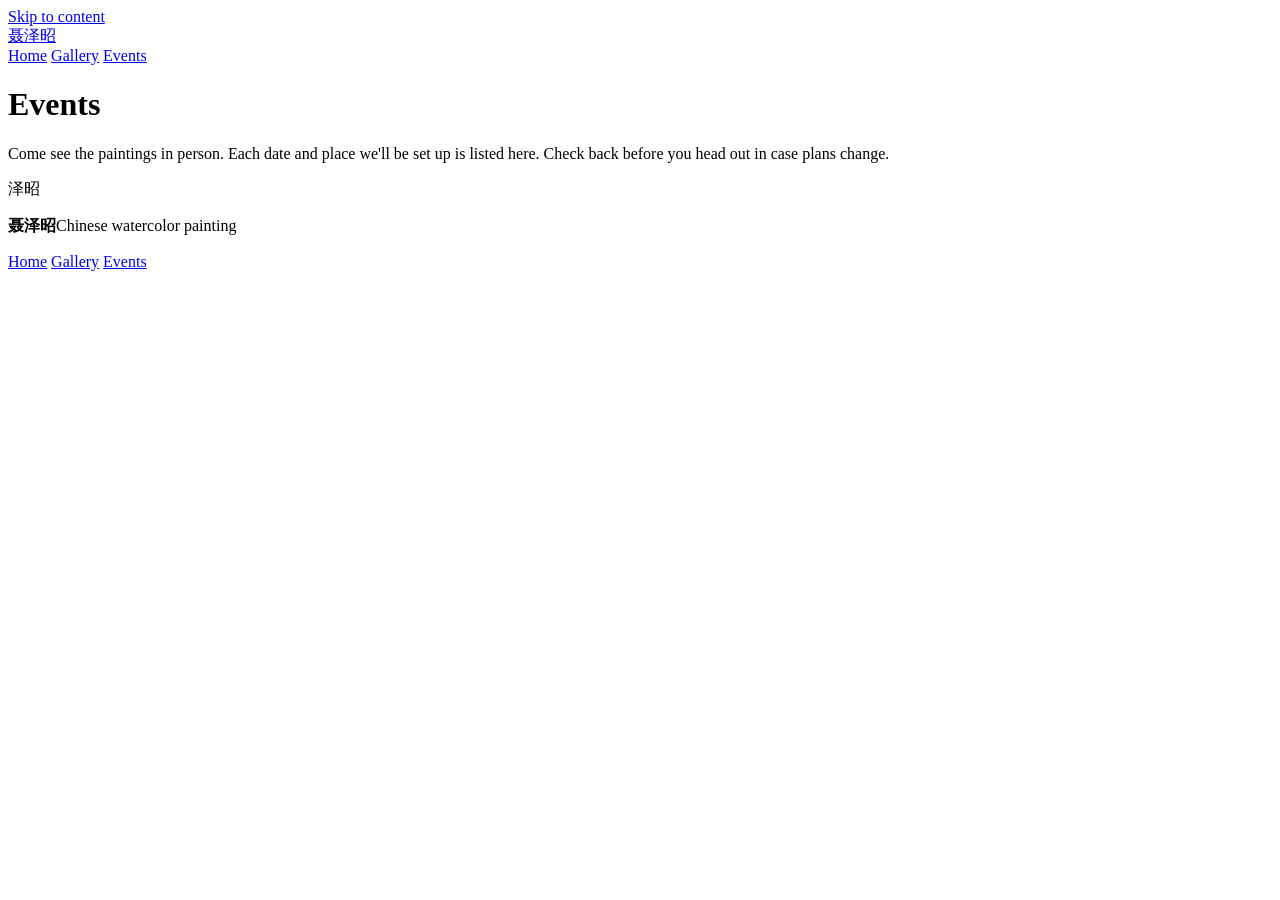
==== events.html @ cba64ff3 "Add files via upload" ====
<!doctype html>
<html lang="en">
<head>
<meta charset="utf-8">
<meta name="viewport" content="width=device-width, initial-scale=1, viewport-fit=cover">
<title>Events – 聂泽昭</title>
<meta name="description" content="Where to meet 聂泽昭 and see the paintings in person: dates and places for upcoming events.">
<meta name="theme-color" content="#ecefe8">
<meta property="og:type" content="website">
<meta property="og:title" content="Events – 聂泽昭">
<meta property="og:description" content="Where to meet 聂泽昭 and see the paintings in person: dates and places for upcoming events.">
<link rel="icon" href="favicon.svg" type="image/svg+xml">
<link rel="preconnect" href="https://fonts.googleapis.com">
<link rel="preconnect" href="https://fonts.gstatic.com" crossorigin>
<link rel="stylesheet" href="https://fonts.googleapis.com/css2?family=Newsreader:ital,opsz,wght@0,6..72,300..600;1,6..72,300..600&display=swap">
<link rel="stylesheet" href="https://fonts.googleapis.com/css2?family=Ma+Shan+Zheng&text=%E8%81%82%E6%B3%BD%E6%98%AD&display=swap">
<link rel="stylesheet" href="css/style.css">
</head>
<body>
<a class="skip" href="#main">Skip to content</a>
<header class="site-header">
  <div class="wrap">
    <a class="brand" href="index.html" lang="zh" aria-label="聂泽昭, home">聂泽昭</a>
    <nav class="nav" aria-label="Main">
      <a href="index.html">Home</a>
      <a href="gallery.html">Gallery</a>
      <a href="events.html" aria-current="page">Events</a>
    </nav>
  </div>
</header>
<main id="main">
  <div class="wrap page-head">
    <h1 class="page-title">Events</h1>
    <p class="page-intro">Come see the paintings in person. Each date and place we'll be set up is listed here. Check back before you head out in case plans change.</p>
  </div>
  <div class="wrap events-body">
    <div id="events-holder">
      <ol class="events" id="events"></ol>
    </div>
  </div>
</main>
<footer class="site-footer">
  <div class="wrap footer-grid">
    <div class="footer-id">
      <span class="seal seal-sm" lang="zh" aria-hidden="true"><span>泽</span><span>昭</span></span>
      <p><strong lang="zh">聂泽昭</strong>Chinese watercolor painting</p>
    </div>
    <nav class="footer-nav" aria-label="Footer">
      <a href="index.html">Home</a>
      <a href="gallery.html">Gallery</a>
      <a href="events.html">Events</a>
    </nav>
  </div>
</footer>
<script src="js/events-data.js"></script>
<script src="js/main.js"></script>
</body>
</html>
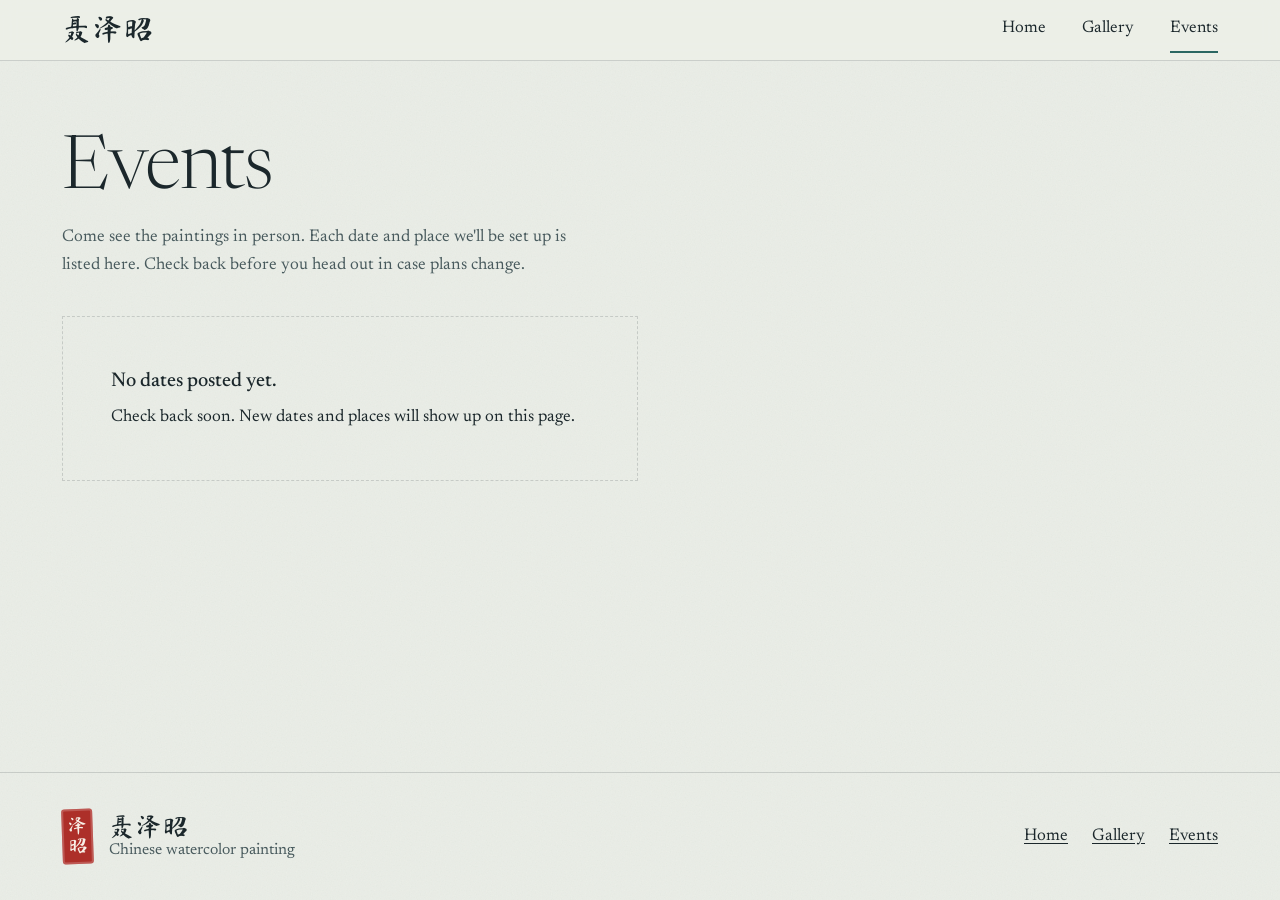
==== commit 8b8ec319: "Add files via upload" ====
--- a/events.html
+++ b/events.html
@@ -14,7 +14,7 @@
 <link rel="preconnect" href="https://fonts.gstatic.com" crossorigin>
 <link rel="stylesheet" href="https://fonts.googleapis.com/css2?family=Newsreader:ital,opsz,wght@0,6..72,300..600;1,6..72,300..600&display=swap">
 <link rel="stylesheet" href="https://fonts.googleapis.com/css2?family=Ma+Shan+Zheng&text=%E8%81%82%E6%B3%BD%E6%98%AD&display=swap">
-<link rel="stylesheet" href="css/style.css">
+<link rel="stylesheet" href="style.css">
 </head>
 <body>
 <a class="skip" href="#main">Skip to content</a>
@@ -52,7 +52,7 @@
     </nav>
   </div>
 </footer>
-<script src="js/events-data.js"></script>
-<script src="js/main.js"></script>
+<script src="events-data.js"></script>
+<script src="main.js"></script>
 </body>
 </html>
--- a/style.css
+++ b/style.css
@@ -0,0 +1,170 @@
+/* 聂泽昭 – Chinese watercolor painting. Site styles. */
+:root{
+  --paper:#ecefe8;
+  --paper-deep:#dfe4db;
+  --mat:#d3d9ce;
+  --ink:#1b272b;
+  --ink-soft:#485a5d;
+  --line:rgba(27,39,43,.16);
+  --jade:#2b6762;
+  --jade-deep:#1d4c48;
+  --seal:#ad2f29;
+  --brush:"Ma Shan Zheng","Kaiti SC","STKaiti","KaiTi","楷体",serif;
+  --serif:"Newsreader","Iowan Old Style","Palatino Linotype",Palatino,Georgia,serif;
+  --pad:clamp(1.1rem,4.5vw,3.25rem);
+  --max:1260px;
+  --gap:clamp(.7rem,1.6vw,1.25rem);
+}
+*,*::before,*::after{box-sizing:border-box}
+html{-webkit-text-size-adjust:100%;scroll-behavior:smooth}
+@media (prefers-reduced-motion:reduce){html{scroll-behavior:auto}}
+body{
+  margin:0;color:var(--ink);font-family:var(--serif);font-size:1.0625rem;line-height:1.65;
+  font-optical-sizing:auto;-webkit-font-smoothing:antialiased;
+  display:flex;flex-direction:column;min-height:100vh;min-height:100dvh;
+  background-color:var(--paper);
+  background-image:url("data:image/svg+xml,%3Csvg xmlns='http://www.w3.org/2000/svg' width='240' height='240'%3E%3Cfilter id='n'%3E%3CfeTurbulence type='fractalNoise' baseFrequency='.8' numOctaves='2' stitchTiles='stitch'/%3E%3CfeColorMatrix values='0 0 0 0 .1 0 0 0 0 .16 0 0 0 0 .17 0 0 0 .055 0'/%3E%3C/filter%3E%3Crect width='100%25' height='100%25' filter='url(%23n)'/%3E%3C/svg%3E");
+}
+main{flex:1 0 auto}
+img,video{max-width:100%}
+a{color:var(--jade);text-underline-offset:.2em}
+a:hover{color:var(--jade-deep)}
+:focus-visible{outline:3px solid var(--jade);outline-offset:3px}
+.sr{position:absolute;width:1px;height:1px;overflow:hidden;clip:rect(0 0 0 0);white-space:nowrap}
+.skip{position:absolute;left:1rem;top:-4rem;background:var(--ink);color:#fff;padding:.6rem 1rem;z-index:60}
+.skip:focus{top:1rem}
+.wrap{width:100%;max-width:var(--max);margin-inline:auto;padding-inline:var(--pad)}
+
+/* header */
+.site-header{position:sticky;top:0;z-index:20;background:rgba(236,239,232,.93);-webkit-backdrop-filter:blur(8px);backdrop-filter:blur(8px);border-bottom:1px solid var(--line);padding-top:env(safe-area-inset-top,0px)}
+.site-header .wrap{display:flex;align-items:center;justify-content:space-between;gap:1rem;min-height:3.75rem}
+.brand{font-family:var(--brush);font-size:1.85rem;line-height:1;color:var(--ink);text-decoration:none;letter-spacing:.04em}
+.brand:hover{color:var(--ink)}
+.nav{display:flex;gap:clamp(1.1rem,3.5vw,2.25rem)}
+.nav a{color:var(--ink);text-decoration:none;padding:.5rem 0;border-bottom:2px solid transparent;font-size:1.05rem}
+.nav a:hover{border-bottom-color:var(--line)}
+.nav a[aria-current="page"]{border-bottom-color:var(--jade)}
+
+/* seal (artist's chop) */
+.seal{display:inline-flex;flex-direction:column;align-items:center;justify-content:center;background:var(--seal);color:#f8f0e7;font-family:var(--brush);line-height:1.08;border-radius:3px;transform:rotate(-2deg);box-shadow:inset 0 0 0 2px rgba(255,255,255,.2)}
+.seal span{display:block}
+.seal-lg{font-size:clamp(1.7rem,2.6vw,2.5rem);padding:.45em .4em}
+.seal-sm{font-size:1.2rem;padding:.35em .32em}
+
+/* hero */
+.hero{padding-block:clamp(1.5rem,4.5vw,3.75rem) clamp(2rem,6vw,5rem)}
+.hero-grid{
+  display:grid;grid-template-columns:auto minmax(0,1fr) auto;grid-template-areas:"name copy frame";
+  gap:clamp(1.25rem,4.2vw,4rem);align-items:stretch;
+}
+.hero-name{grid-area:name;display:flex;flex-direction:column;align-items:center;justify-content:space-between;gap:1.5rem}
+.name-v{display:flex;flex-direction:column;align-items:center;font-family:var(--brush);font-weight:400;font-size:clamp(4.4rem,9.4vw,9rem);line-height:1.04;margin:0}
+.name-v .chars{display:flex;flex-direction:column;align-items:center}
+.name-v .chars span{display:block}
+.hero-copy{grid-area:copy;align-self:center;max-width:27rem}
+.descriptor{font-size:clamp(1.9rem,3.6vw,3rem);line-height:1.12;font-weight:300;letter-spacing:-.012em;margin:0 0 1.1rem}
+.lead{color:var(--ink-soft);margin:0 0 1.75rem;max-width:25rem}
+.actions{display:flex;flex-wrap:wrap;gap:.75rem}
+.btn{display:inline-block;padding:.8rem 1.35rem;border:1.5px solid var(--jade);border-radius:2px;text-decoration:none;font-size:1.02rem;line-height:1.2;min-height:2.75rem}
+.btn-solid{background:var(--jade);color:#f4f7f2}
+.btn-solid:hover{background:var(--jade-deep);border-color:var(--jade-deep);color:#fff}
+.btn-line{color:var(--jade)}
+.btn-line:hover{background:rgba(43,103,98,.09)}
+.frame{
+  grid-area:frame;position:relative;height:min(76vh,740px);aspect-ratio:5/7;background:var(--mat);
+  padding:clamp(.5rem,1.2vw,.9rem);box-shadow:0 22px 40px -26px rgba(27,39,43,.6),0 0 0 1px var(--line);
+}
+.frame-stack{position:relative;width:100%;height:100%;overflow:hidden}
+.frame-stack img{position:absolute;inset:0;width:100%;height:100%;object-fit:contain;opacity:0;transition:opacity 1.6s ease}
+.frame-stack img.is-on{opacity:1}
+
+/* sections */
+.band{padding-block:clamp(2.5rem,7vw,5.5rem)}
+.band-deep{background:var(--paper-deep);border-block:1px solid var(--line)}
+.section-head{display:flex;justify-content:space-between;align-items:baseline;gap:.75rem 1.5rem;flex-wrap:wrap;margin-bottom:clamp(1.25rem,3vw,2.25rem)}
+h2{font-weight:400;font-size:clamp(1.75rem,3.6vw,2.5rem);line-height:1.15;letter-spacing:-.008em;margin:0}
+
+/* paintings grid */
+.masonry{display:flex;gap:var(--gap);align-items:flex-start}
+.masonry .col{flex:1 1 0;min-width:0;display:flex;flex-direction:column;gap:var(--gap)}
+.art{margin:0}
+.art a{display:block;background:var(--mat);box-shadow:0 14px 22px -18px rgba(27,39,43,.7);line-height:0}
+.art img{display:block;width:100%;height:auto;transition:filter .2s ease}
+.art a:hover img{filter:brightness(1.04) saturate(1.05)}
+.art a:focus-visible{outline-offset:4px}
+
+/* video */
+.watch{display:grid;grid-template-columns:minmax(0,1fr) auto;gap:clamp(1.5rem,5vw,5rem);align-items:center}
+.watch p{color:var(--ink-soft);max-width:26rem;margin:.9rem 0 0}
+.video-frame{background:#101617;box-shadow:0 22px 40px -26px rgba(27,39,43,.7)}
+.video-frame video{display:block;height:min(78vh,640px);aspect-ratio:9/16;background:#101617}
+
+/* page headings */
+.page-head{padding-block:clamp(2rem,6vw,4.5rem) clamp(1.25rem,3vw,2.25rem)}
+h1.page-title{font-weight:300;font-size:clamp(2.6rem,7vw,4.6rem);line-height:1.04;letter-spacing:-.02em;margin:0 0 .9rem}
+.page-intro{color:var(--ink-soft);max-width:34rem;margin:0}
+.gallery-body{padding-bottom:clamp(3rem,8vw,6rem)}
+
+/* events */
+.events{list-style:none;margin:0;padding:0;border-top:1px solid var(--line)}
+.event{display:grid;grid-template-columns:5.5rem minmax(0,1fr);gap:1.25rem clamp(1rem,3vw,2.5rem);padding:1.6rem 0;border-bottom:1px solid var(--line)}
+.event-date{text-align:left;line-height:1.05}
+.event-date .m{display:block;font-size:1.05rem;color:var(--ink-soft)}
+.event-date .d{display:block;font-size:2.7rem;font-weight:300;letter-spacing:-.02em}
+.event-date .r{display:block;font-size:.95rem;color:var(--ink-soft);margin-top:.25rem}
+.event h3{font-weight:500;font-size:1.4rem;line-height:1.25;margin:0 0 .3rem}
+.event p{margin:.15rem 0;color:var(--ink-soft)}
+.event .links{margin-top:.6rem;display:flex;gap:1.25rem;flex-wrap:wrap}
+.events-empty{border:1.5px dashed var(--line);padding:clamp(1.5rem,5vw,3rem);max-width:36rem}
+.events-empty p{margin:0}
+.events-empty strong{font-weight:500;font-size:1.25rem;display:block;margin-bottom:.35rem}
+details.past{margin-top:2.5rem}
+details.past summary{cursor:pointer;font-size:1.15rem;padding:.5rem 0}
+details.past .event{opacity:.72}
+.events-body{padding-bottom:clamp(3rem,8vw,6rem)}
+
+/* footer */
+.site-footer{border-top:1px solid var(--line);padding-block:2.25rem calc(2.25rem + env(safe-area-inset-bottom,0px))}
+.footer-grid{display:flex;flex-wrap:wrap;gap:1.25rem 2.5rem;align-items:center;justify-content:space-between}
+.footer-id{display:flex;align-items:center;gap:1rem}
+.footer-id p{margin:0;color:var(--ink-soft);font-size:.98rem;line-height:1.4}
+.footer-id strong{display:block;font-family:var(--brush);font-weight:400;font-size:1.6rem;line-height:1.1;color:var(--ink);letter-spacing:.04em}
+.footer-nav{display:flex;gap:1.5rem;flex-wrap:wrap}
+.footer-nav a{color:var(--ink)}
+
+/* lightbox */
+.lb{position:fixed;inset:0;z-index:100;background:rgba(14,20,22,.975);display:flex;align-items:center;justify-content:center;padding:env(safe-area-inset-top,0px) env(safe-area-inset-right,0px) env(safe-area-inset-bottom,0px) env(safe-area-inset-left,0px)}
+.lb[hidden]{display:none}
+.lb-stage{max-width:min(92vw,1100px);max-height:86vh;display:flex;align-items:center;justify-content:center;touch-action:pan-y}
+.lb-stage img{max-width:100%;max-height:86vh;width:auto;height:auto;display:block;box-shadow:0 20px 60px rgba(0,0,0,.5);background:var(--mat)}
+.lb button{position:absolute;width:3.1rem;height:3.1rem;border-radius:50%;border:1px solid rgba(255,255,255,.3);background:rgba(20,28,30,.6);color:#f2f4ef;font-size:1.7rem;line-height:1;cursor:pointer;display:flex;align-items:center;justify-content:center;padding:0 0 .2rem;font-family:var(--serif)}
+.lb button:hover{background:rgba(255,255,255,.16)}
+.lb button:focus-visible{outline-color:#fff}
+.lb-close{top:max(.9rem,env(safe-area-inset-top,0px));right:max(.9rem,env(safe-area-inset-right,0px));font-size:1.5rem}
+.lb-prev{left:max(.7rem,env(safe-area-inset-left,0px));top:50%;transform:translateY(-50%)}
+.lb-next{right:max(.7rem,env(safe-area-inset-right,0px));top:50%;transform:translateY(-50%)}
+.lb-count{position:absolute;bottom:max(.9rem,env(safe-area-inset-bottom,0px));left:0;right:0;text-align:center;color:rgba(242,244,239,.75);font-size:.95rem;font-variant-numeric:tabular-nums}
+
+/* small screens */
+@media (max-width:820px){
+  .hero-grid{grid-template-columns:auto minmax(0,1fr);grid-template-areas:"name frame" "copy copy";align-items:start}
+  .name-v{font-size:clamp(3.4rem,15vw,5.2rem)}
+  .hero-name{justify-content:flex-start}
+  .frame{height:auto;width:100%}
+  .hero-copy{max-width:none}
+  .watch{grid-template-columns:1fr;justify-items:start}
+  .video-frame{width:min(100%,380px);justify-self:center}
+  .video-frame video{height:auto;width:100%}
+}
+@media (max-width:560px){
+  .event{grid-template-columns:4.2rem minmax(0,1fr)}
+  .event-date .d{font-size:2.2rem}
+  .lb-prev,.lb-next{top:auto;bottom:max(.8rem,env(safe-area-inset-bottom,0px));transform:none}
+  .lb-prev{left:1rem}
+  .lb-next{right:1rem}
+  .lb-stage{max-height:78vh}
+  .lb-stage img{max-height:78vh}
+}
+@media (prefers-reduced-motion:reduce){
+  .frame-stack img{transition:none}
+}
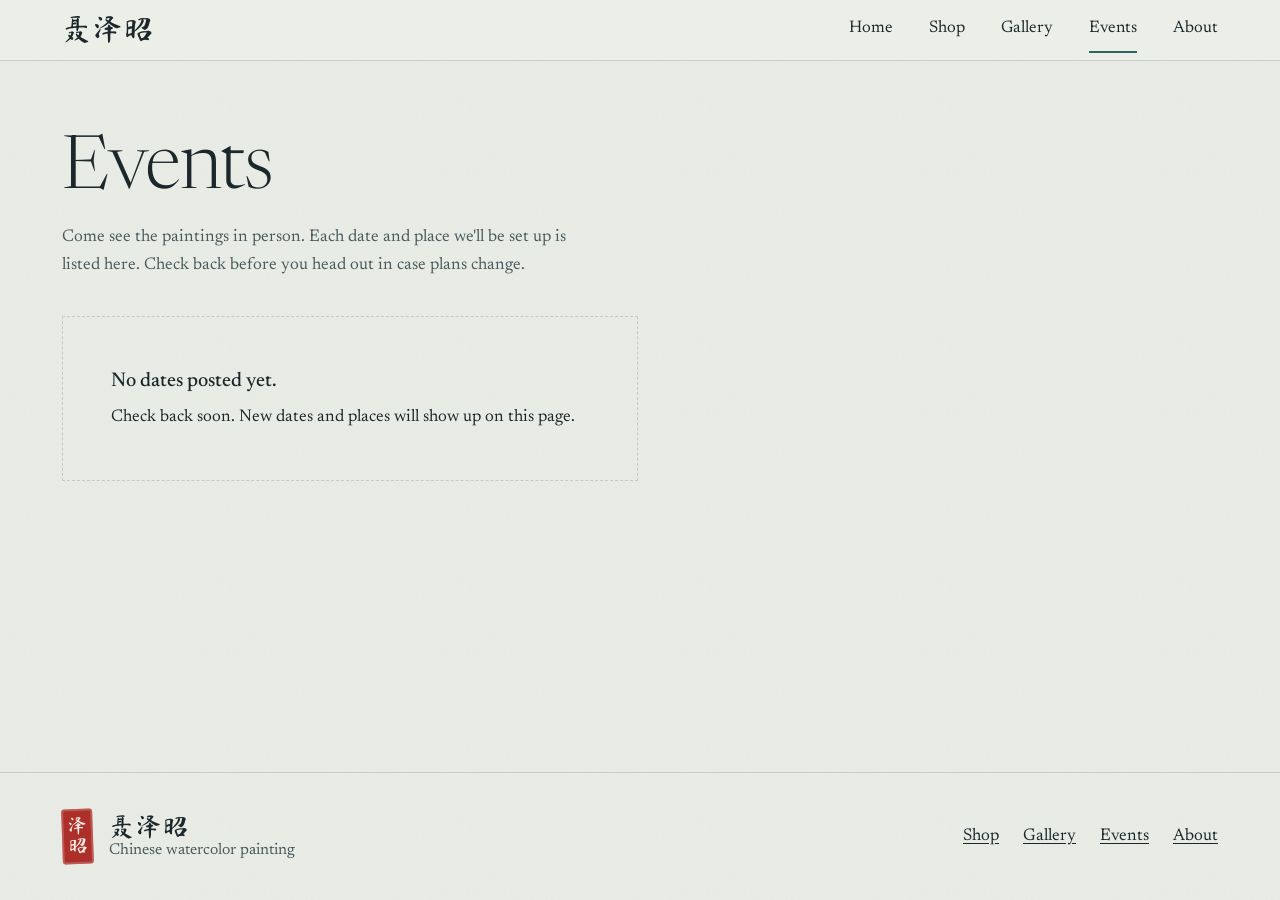
==== commit 06e27b33: "Add files via upload" ====
--- a/events.html
+++ b/events.html
@@ -10,10 +10,11 @@
 <meta property="og:title" content="Events – 聂泽昭">
 <meta property="og:description" content="Where to meet 聂泽昭 and see the paintings in person: dates and places for upcoming events.">
 <link rel="icon" href="favicon.svg" type="image/svg+xml">
+<link rel="apple-touch-icon" href="apple-touch-icon.png">
 <link rel="preconnect" href="https://fonts.googleapis.com">
 <link rel="preconnect" href="https://fonts.gstatic.com" crossorigin>
 <link rel="stylesheet" href="https://fonts.googleapis.com/css2?family=Newsreader:ital,opsz,wght@0,6..72,300..600;1,6..72,300..600&display=swap">
-<link rel="stylesheet" href="https://fonts.googleapis.com/css2?family=Ma+Shan+Zheng&text=%E8%81%82%E6%B3%BD%E6%98%AD&display=swap">
+<link rel="stylesheet" href="https://fonts.googleapis.com/css2?family=Ma+Shan+Zheng&text=%E8%81%82%E6%B3%BD%E6%98%AD%E5%B7%B2%E5%94%AE&display=swap">
 <link rel="stylesheet" href="style.css">
 </head>
 <body>
@@ -23,8 +24,10 @@
     <a class="brand" href="index.html" lang="zh" aria-label="聂泽昭, home">聂泽昭</a>
     <nav class="nav" aria-label="Main">
       <a href="index.html">Home</a>
+      <a href="shop.html">Shop</a>
       <a href="gallery.html">Gallery</a>
       <a href="events.html" aria-current="page">Events</a>
+      <a href="about.html">About</a>
     </nav>
   </div>
 </header>
@@ -46,12 +49,15 @@
       <p><strong lang="zh">聂泽昭</strong>Chinese watercolor painting</p>
     </div>
     <nav class="footer-nav" aria-label="Footer">
-      <a href="index.html">Home</a>
+      <a href="shop.html">Shop</a>
       <a href="gallery.html">Gallery</a>
       <a href="events.html">Events</a>
+      <a href="about.html">About</a>
     </nav>
+    <p class="footer-note" data-site="charity" hidden></p>
   </div>
 </footer>
+<script src="site-config.js"></script>
 <script src="events-data.js"></script>
 <script src="main.js"></script>
 </body>
--- a/style.css
+++ b/style.css
@@ -168,3 +168,61 @@
 @media (prefers-reduced-motion:reduce){
   .frame-stack img{transition:none}
 }
+
+/* ===== v2: shop, about, header on small screens ===== */
+.product-grid{display:grid;grid-template-columns:repeat(auto-fill,minmax(min(100%,230px),1fr));gap:clamp(1.1rem,2.6vw,2rem)}
+.product{margin:0;display:flex;flex-direction:column}
+.product[hidden]{display:none}
+.product .shot{position:relative;display:block;aspect-ratio:4/5;background:var(--mat);box-shadow:0 14px 22px -18px rgba(27,39,43,.7);line-height:0;overflow:hidden}
+.product .shot img{width:100%;height:100%;object-fit:contain;padding:6%;transition:filter .2s ease}
+.product .shot:hover img{filter:brightness(1.04)}
+.product figcaption{padding-top:.85rem;display:flex;flex-direction:column;gap:.1rem}
+.product .t{font-size:1.06rem;line-height:1.3}
+.product .meta{color:var(--ink-soft);font-size:.95rem}
+.product .row{display:flex;align-items:center;justify-content:space-between;gap:.75rem;margin-top:.55rem;min-height:2.6rem}
+.product .price{font-size:1.3rem;font-variant-numeric:lining-nums}
+.product .soon{color:var(--ink-soft);font-size:.95rem}
+.btn-buy{padding:.55rem 1.15rem;min-height:2.6rem}
+.tag-new{position:absolute;top:.65rem;left:.65rem;background:var(--jade);color:#f4f7f2;font-size:.82rem;padding:.25rem .6rem;border-radius:2px;line-height:1.3}
+.stamp{display:none;position:absolute;right:9%;bottom:8%;flex-direction:column;align-items:center;background:var(--seal);color:#f8f0e7;font-family:var(--brush);font-size:1.25rem;line-height:1.08;padding:.4em .32em;border-radius:3px;transform:rotate(-6deg);box-shadow:inset 0 0 0 2px rgba(255,255,255,.2)}
+.stamp span{display:block}
+.product.is-sold .stamp{display:flex}
+.product.is-sold .shot img{opacity:.55;filter:grayscale(.35)}
+.product.is-sold .price{color:var(--ink-soft);text-decoration:line-through}
+.shop-tools{display:flex;gap:.6rem;margin-bottom:1.6rem;flex-wrap:wrap}
+.chip{border:1.5px solid var(--line);background:transparent;padding:.45rem 1rem;border-radius:999px;font:inherit;font-size:.98rem;color:var(--ink);cursor:pointer;min-height:2.5rem}
+.chip[aria-pressed="true"]{background:var(--ink);color:var(--paper);border-color:var(--ink)}
+.notice{border-left:3px solid var(--jade);background:rgba(43,103,98,.07);padding:1rem 1.25rem;margin:0 0 1.75rem;max-width:46rem}
+.notice p{margin:0}
+.shop-empty{color:var(--ink-soft)}
+.how{list-style:none;padding:0;margin:0;display:grid;grid-template-columns:repeat(auto-fit,minmax(min(100%,240px),1fr));gap:1.25rem 2rem}
+.how li{border-top:1px solid var(--line);padding-top:1rem}
+.how strong{display:block;font-weight:500;font-size:1.15rem;margin-bottom:.3rem}
+.how p{margin:0;color:var(--ink-soft)}
+.about-grid{display:grid;grid-template-columns:minmax(0,1.15fr) minmax(0,.85fr);gap:clamp(1.5rem,5vw,4.5rem);align-items:start}
+.prose p{max-width:36rem;margin:0 0 1.1rem}
+.prose h2{margin:2.5rem 0 .8rem}
+.prose h2:first-child{margin-top:0}
+.about-art{background:var(--mat);padding:clamp(.5rem,1.2vw,.9rem);box-shadow:0 22px 40px -26px rgba(27,39,43,.6)}
+.about-art img{display:block;width:100%;height:auto}
+.charity-box{border:1.5px solid var(--line);padding:1.25rem 1.4rem;max-width:36rem;margin-top:.5rem}
+.charity-box p{margin:0 0 .4rem}
+.charity-box p:last-child{margin:0}
+.footer-note{width:100%;color:var(--ink-soft);font-size:.95rem;margin:0}
+[data-site][hidden]{display:none}
+@media (max-width:820px){.about-grid{grid-template-columns:1fr}.about-art{max-width:420px}}
+@media (max-width:600px){
+  .site-header .wrap{flex-wrap:wrap;gap:.1rem 1rem;padding-block:.45rem .1rem}
+  .nav{width:100%;justify-content:space-between;gap:.5rem}
+  .nav a{font-size:1rem;padding:.4rem 0}
+}
+@media (max-width:600px){
+  .product-grid{grid-template-columns:repeat(2,minmax(0,1fr));gap:1.1rem .8rem}
+  .product .t{font-size:.98rem}
+  .product .meta,.product .soon{font-size:.88rem}
+  .product .price{font-size:1.12rem}
+  .product .row{flex-wrap:wrap;gap:.4rem}
+  .btn-buy{padding:.5rem .95rem}
+  .tag-new{font-size:.74rem;top:.45rem;left:.45rem}
+  .stamp{font-size:1rem}
+}
